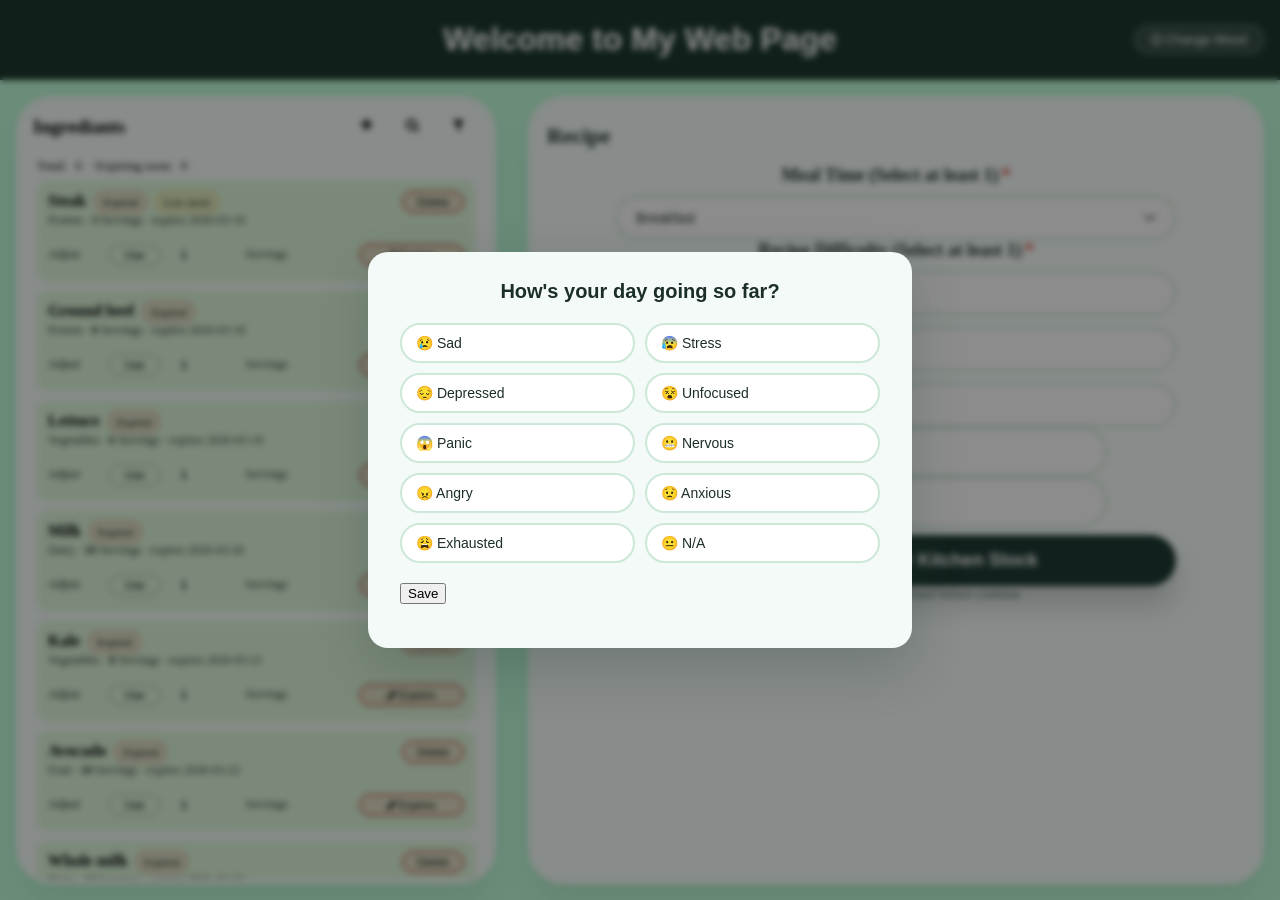
==== index.html @ 079a76af "Add mood suggestions and pill-style selectors Introduce mood-based recipe suggestions and convert di" ====
<html>
<head>
    <title>My Web Page</title>
    <link rel="stylesheet" href="style.css">
    <meta name="viewport" content="width=device-width, initial-scale=1.0">
    <link rel="stylesheet" href="https://cdnjs.cloudflare.com/ajax/libs/font-awesome/4.7.0/css/font-awesome.min.css">
    <script src="pluralize.js"></script>
    <script src="mood.js"></script>
    <script src="ingredients.js"></script>
    <script src="system.js" defer></script>
</head>
<body>
    <header>
        <h1>Welcome to My Web Page</h1>
        <button id="changeMoodBtn" class="change-mood-btn"><i class="fa fa-smile-o"></i> Change Mood</button>
    </header>
    <main class="dashboard-page">
        <section class="dashboard">
            <div class="dashboard-left">
                <div class="left-card card">
                    <h3>Ingrediants</h3>
                    <div class="top-left-btn">
                        <button id="add-btn"><i class="fa fa-plus"></i></button>
                        <button id="search-btn"><i class="fa fa-search"></i></button>
                        <button id="filter-btn"><i class="fa fa-filter"></i></button>   
                    </div>
                    <div class="controls">
                        <div class="filter">
                            <select id="filterCategory">
                                <option value="all">All categories</option>
                                <option value="Fruit">Fruit</option>
                                <option value="Vegetables">Vegetables</option>
                                <option value="Grains">Grains</option>
                                <option value="Protein">Protein</option>
                                <option value="Dairy">Dairy</option>
                                <option value="Others">Others</option>
                            </select>
                            <select id="filterExpiry">
                                <option value="all">All Due Dates</option>
                                <option value="expired">Expired</option>
                                <option value="week">≤ 1 week</option>
                                <option value="month">≤ 1 month</option>
                            </select>
                            <select id="sortBy">
                                <option value="expiryAsc">Expiry ↑</option>
                                <option value="expiryDesc">Expiry ↓</option>
                                <option value="nameAsc">Name A→Z</option>
                                <option value="stockLowFirst">Stock low first</option>
                            </select>
                            <label><input type="checkbox" id="lowStockOnly" /> Low stock only</label>
                        </div>
                        <div class="search">
                            <div class="search-bar">
                                <i class="fa fa-search"></i>
                                <input id="ingredientSearch" placeholder="Search ingredients" />
                                <i class="fa fa-remove" onclick="clearSearch('ingredientSearch')"></i>
                            </div>
                        </div>
                        
                    </div>
                    <div class="summary">
                        Total: <span id="countTotal">0</span>
                        · Expiring soon: <span id="countExpiring">0</span>
                        <button id="resetFiltersBtn" class="reset-filters-btn" hidden>
                            <i class="fa fa-times"></i> Reset filters
                        </button>
                    </div>
                    <div class="list-container">
                        <ul id="ingredientsList" class="ingredientsList" aria-live="polite"></ul>
                    </div>
                </div>
            </div>
            <div class="dashboard-right">
                <div class="right-card card">
                    <h2 class="right-title">Recipe</h2>
                    <div class="right-controls">
                        <div class="form">
                            <div class="group-block">
                                <div class="group-hint">Meal Time (Select at least 1)<span class="req">*</span></div>

                                <select id="mealGroup" class="selector-dropdown">
                                    <option value="0">Breakfast</option>
                                    <option value="1">Lunch</option>
                                    <option value="1">Dinner</option>
                                </select>
                            </div>

                            <div class="group-block">
                                <span class="group-hint">Recipe Difficulty (Select at least 1)<span class="req">*</span></span>

                                <div id="difficultyGroup" class="selector-stack">
                                    <button type="button" class="selector-btn" data-value="0">Level 0</button>
                                    <button type="button" class="selector-btn" data-value="1">Level 1</button>
                                    <button type="button" class="selector-btn" data-value="2">Level 2</button>
                                </div>
                            </div>
                            

                            <label class="expiry-first-label">
                                <input type="checkbox" id="expiryFirst" />
                                <span>🕐 Prioritise expiring ingredients first</span>
                            </label>

                            <label class="expiry-first-label">
                                <input type="checkbox" id="moodSuggest" />
                                <span>Suggest recipes by current mood</span>
                            </label>

                            <button id="analyseBtn" type="button" class="analyse-btn">
                                Start Analyse Your Kitchen Stock
                            </button>

                            <p class="analyse-help">
                                Please Update your Kitchen Stock in the Ingridients Panel before continue
                            </p>
                        </div>
                        <div id="analyseResults" class="analyse-results"></div>    
                    </div>
                </div>
            </div>
        </section>
        <dialog id="moodModal">
            <form id="moodForm">
                <h2 id="moodQuestion">How are you feeling right now?</h2>
                <div class="mood-grid">
                    <label class="mood-label">
                        <input type="radio" name="mood" value="sad" />
                        <span>😢 Sad</span>
                    </label>
                    <label class="mood-label">
                        <input type="radio" name="mood" value="relax" />
                        <span>😰 Stress</span>
                    </label>
                    <label class="mood-label">
                        <input type="radio" name="mood" value="ease_depressed" />
                        <span>😔 Depressed</span>
                    </label>
                    <label class="mood-label">
                        <input type="radio" name="mood" value="focus" />
                        <span>😵 Unfocused</span>
                    </label>
                    <label class="mood-label">
                        <input type="radio" name="mood" value="relax" />
                        <span>😱 Panic</span>
                    </label>
                    <label class="mood-label">
                        <input type="radio" name="mood" value="relax" />
                        <span>😬 Nervous</span>
                    </label>
                    <label class="mood-label">
                        <input type="radio" name="mood" value="ease_angry" />
                        <span>😠 Angry</span>
                    </label>
                    <label class="mood-label">
                        <input type="radio" name="mood" value="ease_anxious" />
                        <span>😟 Anxious</span>
                    </label>
                    <label class="mood-label">
                        <input type="radio" name="mood" value="energy_recover" />
                        <span>😩 Exhausted</span>
                    </label>
                    <label class="mood-label">
                        <input type="radio" name="mood" value="na" />
                        <span>😐 N/A</span>
                    </label>
                </div>
                <div class="modalActions">
                    <button type="submit">Save</button>
                </div>
            </form>
        </dialog>
        <dialog id="setExpiryModal">
            <h2>Update expiry date</h2>
            <p id="setExpiryTarget" class="expiry-target"></p>
            <form id="setExpiryForm">
                <input id="setExpiryIngredientId" type="hidden" />
                <div>
                    <label for="setExpiryDate">Expiry date</label>
                    <input id="setExpiryDate" name="expiry" type="date" />
                </div>
                <div class="modalActions">
                    <button type="submit">Save</button>
                    <button id="btnClearSetExpiry" type="button">Clear date</button>
                    <button id="btnCancelSetExpiry" type="button">Cancel</button>
                </div>
            </form>
        </dialog>
        <dialog id="ingredientModal">
            <h2 id="ingredientModalTitle">Add ingredient</h2>
            <form id="ingredientForm">
            <div>
                <label for="ingName">Name</label>
                <input id="ingName" name="name" required />
                <ul id="formNameSuggestions" class="suggestions" hidden>
                    <li><a href="#">Apple</a></li>
                    <li><a href="#">Banana</a></li>
                    <li><a href="#">Carrot</a></li>
                    <li><a href="#">Doughnut</a></li>
                    <li><a href="#">Adele</a></li>
                </ul>
            </div>
            <div>
                <label for="ingCategory">Category</label>
                <select id="ingCategory" name="category">
                    <option value="Fruit">Fruit</option>
                    <option value="Vegetables">Vegetables</option>
                    <option value="Grains">Grains</option>
                    <option value="Protein">Protein</option>
                    <option value="Dairy">Dairy</option>
                    <option value="Others">Others</option>
                </select>
            </div>
            <div>
                <label for="ingQty">Quantity</label>
                <input id="ingQty" name="qty" type="number" step="1" value="1" required />
                <label for="ingUnit">Unit</label>
                <!-- <input id="ingUnit" name="unit" list="datalist-unit" required />
                <datalist id="datalist-unit"> -->
                <select name="unit" id="ingUnit" defaultValue="piece">
                    <option value="bag">Bag</option>
                    <option value="bar">Bar</option>
                    <option value="bean">Bean</option>
                    <option value="box">Box</option>
                    <option value="bunch">Bunch</option>
                    <option value="bundle">Bundle</option>
                    <option value="clove">Clove</option>
                    <option value="cube">Cube</option>
                    <option value="cup">Cup</option>
                    <option value="dash">Dash</option>
                    <option value="drop">Drop</option>
                    <option value="ear">Ear</option>
                    <option value="head">Head</option>
                    <option value="kit">Kit</option>
                    <option value="leaf">Leaf</option>
                    <option value="link">Link</option>
                    <option value="oz">Oz</option>
                    <option value="pack">Pack</option>
                    <option value="packet">Packet</option>
                    <option value="piece">Piece</option>
                    <option value="pinch">Pinch</option>
                    <option value="scoop">Scoop</option>
                    <option value="second">Second</option>
                    <option value="sheet">Sheet</option>
                    <option value="slice">Slice</option>
                    <option value="stalk">Stalk</option>
                    <option value="tbsp">Tbsp</option>
                    <option value="tsp">Tsp</option>
                </select>
                <!-- </datalist> -->
            </div>
            <div>
                <label for="ingExpiry">Expiry (YYYY-MM-DD)</label>
                <input id="ingExpiry" name="expiry" type="date" />
            </div>
            <!-- <div>
                <label for="ingMinQty">Low stock threshold</label>
                <input id="ingMinQty" name="minQty" type="number" value="0" />
            </div> -->

            <div class="modalActions">
                <button type="submit">Save</button>
                <button id="btnCancelModal" type="button">Cancel</button>
            </div>
            </form>
        </dialog>
    </main>
</body>
</html>
---- style.css ----
/*overall theme control*/
:root {
    --bg-gradient: radial-gradient(circle at 20% 30%, #f4faf7, #eaf3ef);
    --card-white: rgba(255,255,255,0.88);
    --glass-edge: rgba(255,255,255,0.6);
    --primary: #1E3A2F;        /* deep forest green */
    --primary-soft: #2C5F4B;
    --accent: #2E8B57;         /* sea green – fresh, award-friendly */
    --accent-soft: #3CB371;    /* medium sea green */
    --accent-glow: rgba(46,139,86,0.18);
    --success-mint: #4CAF50;
    --text-dark: #1C2E2A;
    --text-light: #547A6B;
    --border-light: rgba(0,0,0,0.04);
    --shadow-sm: 0 20px 35px -10px rgba(28, 55, 45, 0.1);
    --shadow-elevation: 0 40px 60px -15px rgba(30, 60, 50, 0.2);
    --radius-card: 36px;
    --radius-element: 22px;
    --radius-tile: 20px;
    --radius-button: 50px;
    --font-sans: 'Inter', -apple-system, BlinkMacSystemFont, sans-serif;
}

html,
body {
    height: 100%;
}

body {
	min-height: 100vh;
	margin: 0;
	display: flex;
	flex-direction: column;
}

header {
    background: var(--primary);
    color: white;
    text-align: center;
    font-family: var(--font-sans);
    font-weight: 600;
    display: flex;
    align-items: center;
    justify-content: center;
    position: relative;
    padding: 0 16px;
}

.change-mood-btn {
    position: absolute;
    right: 16px;
    border: 1px solid rgba(255,255,255,0.35);
    background: rgba(255,255,255,0.12);
    color: #fff;
    border-radius: 50px;
    padding: 6px 16px;
    font-size: 13px;
    cursor: pointer;
    font-family: var(--font-sans);
    transition: background 0.15s;
}
.change-mood-btn:hover {
    background: rgba(255,255,255,0.25);
}

.dashboard-page {
	min-width: 320px;
	flex: 1;
    display: flex;
    min-height: 0;
}

.dashboard {
	display: flex;
	width: 100%;
	flex: 1;
    flex-wrap: nowrap;
    overflow: hidden;
    min-height: 0;
}
.card {
    background: rgba(255,255,255,0.88);
    backdrop-filter: blur(16px);
    border: 1px solid rgba(255,255,255,0.6);
    border-radius: var(--radius-card);
    padding: 0 1rem;
    box-shadow: var(--shadow-sm);
    transition: box-shadow 0.3s ease, transform 0.2s ease;
    height: stretch;
}

.left-card {
    position: relative;
    display: flex;
    flex-direction: column;
    flex: 1;
    min-height: 0;
}

.card:hover {
    box-shadow: var(--shadow-elevation);
}

.controls .search {
    display: flex;
    gap: 16px;
    margin-bottom: 8px;
    flex-wrap: wrap;
    flex-direction: column;
    visibility: visible;
    transform: translateY(0);
    overflow: hidden;
    transition: opacity 0.25s ease, max-height 0.3s ease, transform 0.3s ease, margin 0.3s ease;
}
.controls .filter {
    display: flex;
    gap: 4px 16px;
    margin-bottom: 8px;
    flex-wrap: wrap;
    visibility: visible;
    transform: translateY(0);
    overflow: hidden;
    transition: opacity 0.25s ease, max-height 0.3s ease, transform 0.3s ease, margin 0.3s ease;
}
.top-left-btn{
    position:absolute; 
    right: 1em; 
    top: 1em;
}
.top-left-btn button{
    border: 1px solid rgba(255, 255, 255, 0.12);
    background: none;
    border-radius: 50px;
    padding: 4px 14px;
    font-size: 14px;
    cursor: pointer;
}
.top-left-btn button:hover {
    background: var(--accent-glow);
    border-color:#1C2E2A;
}
.search-bar {
    display: flex;
    align-items: center;
    background: var(--card-white);
    border: 1px solid #1C2E2A;
    border-radius: var(--radius-element);
    padding: 0.5rem 1rem;
    box-shadow: var(--shadow-sm);
    transition: box-shadow 0.3s ease;
}
.search-bar input {
    border: none;
    outline: none;
    background: transparent;
    font-family: var(--font-sans);
    font-size: 1rem;
    color: var(--text-dark);
    flex: 1;
    padding-left: 0.5rem;
}


.summary {
    display: flex;
    align-items: center;
    gap: 8px;
    flex-wrap: wrap;
    font-size: 13px;
    padding: 2px 4px;
}

.reset-filters-btn {
    margin-left: auto;
    border: 1px solid rgba(239, 68, 68, 0.45);
    background: rgba(239, 68, 68, 0.08);
    color: rgb(180, 30, 30);
    border-radius: 50px;
    padding: 3px 12px;
    font-size: 11px;
    cursor: pointer;
    transition: background 0.15s;
}
.reset-filters-btn:hover {
    background: rgba(239, 68, 68, 0.2);
}

.list-container{
    flex: 1;
    min-height: 0;
    overflow: auto;
    scrollbar-width: thin;
    margin: 4px;
}

.ingredientsList {
  list-style: none;
  padding: 0;
  margin: 0;
  display: grid;
  gap: 8px;
}

.ingredient {
    background: rgba(150, 236, 130, 0.25);
    border: 1px solid rgba(255, 255, 255, 0.279);
    border-radius: 12px;
    padding: 10px;
}
.ingredient-top {
    display: flex;
    justify-content: space-between;
    align-items: center;
}
.ingredient-title {
  display: flex;
  align-items: baseline;
  gap: 8px;
  min-width: 0;
}
.ingredient-name {
  font-weight: 600;
  white-space: nowrap;
  overflow: hidden;
  text-overflow: ellipsis;
}
.ingredient-subtitle {
  font-size: 12px;
  opacity: 0.8;
}
.tag {
    border: 1px solid;
    border-radius: 50px;
    padding: 4px 8px;
    font-size: 11px;
}
.tag-y {
  border-color: rgba(245, 158, 11, 0.45);
  background: rgba(245, 158, 11, 0.12);
}
.tag-r {
  border-color: rgba(239, 68, 68, 0.45);
  background: rgba(239, 68, 68, 0.12);
}
.tag-g {
  border-color: rgba(34, 197, 94, 0.45);
  background: rgba(34, 197, 94, 0.12);
}

.ingredient-actions {
    position:relative; 
    right: 0; 
    top: 0;
}

.red-btn {
    border: 1px solid rgb(171, 0, 0);
    background: rgba(255, 0, 0, 0.1);
    border-radius: 50px;
    padding: 4px 14px;
    font-size: 11px;
    cursor: pointer;
}
.red-btn:hover {
    border: 1px solid rgb(171, 0, 0);
    background: rgba(255, 0, 0, 0.25);
}

.stock-btn {
  border: 1px solid rgba(108, 108, 108, 0.5);
    background: none;
    border-radius: 50px;
    padding: 4px 14px;
    font-size: 11px;
    cursor: pointer;
}
.stock-btn:hover {
    background: var(--accent-glow);
    border-color:#1C2E2A;
}

/* Stock adjust controls */
.stock-controls {
  margin-top: 10px;
  display: grid;
  grid-template-columns: 10fr 10fr 13fr 20fr 20fr;
  gap: 8px;
  align-items: center;
}

.stock-label {
  font-size: 12px;
  opacity: 0.85;
}

.stock-input {
  padding: 8px 10px;
  border-radius: 10px;
  border: 1px solid rgba(255, 255, 255, 0.12);
  background: rgba(255, 255, 255, 0.06);
  color: inherit;
  outline: none;
  width: 100%;
  min-width: 50px;
}

.stock-unit {
    font-size: 12px;
    opacity: 0.8;
    padding-right: 4px;
}
/* Modals */ 

dialog {
    border: none;
    border-radius: 20px;
    padding: 28px 32px;
    background: #f4faf7;
    box-shadow: 0 20px 50px rgba(30,60,50,0.22);
    max-width: 480px;
    width: 90vw;
}
dialog::backdrop {
    background: rgba(0, 0, 0, 0.45);
    backdrop-filter: blur(3px);
}
/* ===== Mood Modal ===== */

#moodQuestion {
    text-align: center;
    font-family: var(--font-sans);
    color: var(--text-dark);
    margin: 0 0 20px;
    font-size: 20px;
}
.mood-grid {
    display: grid;
    grid-template-columns: repeat(2, 1fr);
    gap: 10px;
    margin-bottom: 20px;
}
.mood-label {
    display: flex;
    align-items: center;
    gap: 0;
    cursor: pointer;
}
.mood-label input[type="radio"] {
    opacity: 0;
    position: absolute;
    width: 0;
}
.mood-label span {
    display: flex;
    align-items: center;
    width: 100%;
    padding: 10px 14px;
    border-radius: 999px;
    border: 2px solid #cde8d8;
    background: #fff;
    font-family: var(--font-sans);
    font-size: 14px;
    color: var(--text-dark);
    transition: background 0.15s, border-color 0.15s;
    user-select: none;
    gap: 8px;
}
.mood-label span:hover {
    background: #d8f3e5;
    border-color: var(--accent-soft);
}
.mood-label input[type="radio"]:checked + span {
    background: #79b87c;
    border-color: var(--accent);
    color: #0e1a12;
    font-weight: 600;
}

/* ===== Ingredient Modal ===== */

.expiry-target {
  margin: 0 0 10px;
  color: var(--text-light);
  font-size: 14px;
}

#ingredientModal input,#ingredientModal select,#setExpiryModal input {
  width: 100%;
  padding: 4px 10px;
  margin: 8px 0;
  border: 1px solid #ccc;
  border-radius: 4px;
  box-sizing: border-box;
}

@media screen and (max-width: 850px) {
    .dashboard{
        flex-direction: column;
    }
}
.controls .search:not(.show):has(input:placeholder-shown),  .controls .filter:not(.show){
    opacity: 0;
    visibility: hidden;
    max-height: 0;
    transform: translateY(-10px);
    pointer-events: none;
    margin-bottom: 0;
}
.dashboard-left,
.dashboard-right {
	box-sizing: border-box;
	padding: 16px;
    background-color: #c1ffdc;
    display: flex;
    min-height: 0;
}

.dashboard-left {
	flex: 0 0 40%;
}

.dashboard-right {
	flex: 0 0 60%;
}

.right-card {
    display: flex;
    flex-direction: column;
    flex: 1;
    min-height: 0;
}


/* ===== Right Dashboard (match provided screenshot) ===== */

.right-card {
  display: flex;
  flex-direction: column;
  align-items: center;
  text-align: center;
  padding: 20px 18px 26px;
  overflow: auto;
}

/* If your page already has a centered "Right Dashboard" somewhere,
   this will prevent it from looking like a second heading. Optional. */
.dashboard-right > h2,
.dashboard-right > h3 {
  display: none;
}



.right-title {
  width: 100%;
  text-align: left;
  margin: 6px 0 10px;
  font-size: 22px;
  font-weight: 650;
  color: var(--text-dark);
}

.right-placeholder {
  width: 100%;
  text-align: left;
  margin: 0 0 26px;
  color: var(--text-light);
  font-size: 14px;
}

.right-controls {
  width: 100%;
  display: flex;
  flex-direction: column;
  align-items: center;
  gap: 14px;
  padding: 6px 0 0;
}

.group-block {
  width: 100%;
  display: flex;
  flex-direction: column;
  align-items: center;
  gap: 10px;
}

.group-hint {
  font-size: 18px;
  color: var(--text-dark);
  font-weight: 600;
}

.group-hint .req {
  color: #d33;
  padding-left: 3px;
}

.group-divider {
  width: 100%;
  display: flex;
  align-items: center;
  justify-content: center;
  gap: 10px;
  color: var(--text-dark);
}

.group-divider .dash {
  font-family: var(--font-sans);
  opacity: 0.85;
}

.right-card .form {
  width: 100%;
}

.selector-btn,
.selector-dropdown,
.expiry-first-label {
  display: flex;
  align-items: center;
  gap: 10px;
  cursor: pointer;
  max-width: 560px;
  width: 100%;
  padding: 12px 18px;
  border-radius: 999px;
  border: 2px solid #cde8d8;
  background: #fff;
  font-family: var(--font-sans);
  font-size: 14px;
  color: var(--text-dark);
  transition: background 0.15s, border-color 0.15s;
  box-sizing: border-box;
}

.selector-stack {
  width: 100%;
  max-width: 560px;
  display: grid;
  gap: 12px;
}

/* Dropdown selects replacing pill buttons */
.selector-dropdown {
  appearance: none;
  -webkit-appearance: none;
  background-image: url("data:image/svg+xml,%3Csvg xmlns='http://www.w3.org/2000/svg' width='12' height='8' viewBox='0 0 12 8'%3E%3Cpath d='M1 1l5 5 5-5' stroke='%23333' stroke-width='1.5' fill='none' stroke-linecap='round'/%3E%3C/svg%3E");
  background-repeat: no-repeat;
  background-position: right 18px center;
  padding-right: 42px;
  transition: filter 0.15s ease, box-shadow 0.15s ease;
  outline: none;
}

.selector-dropdown:hover,
.selector-dropdown:focus {
  filter: brightness(0.97);
  box-shadow:
      0 12px 22px rgba(0,0,0,0.13),
      inset 0 1px 0 rgba(255,255,255,0.65);
}

.selector-btn:hover {
  filter: brightness(0.98);
  transform: translateY(-1px);
}

.selector-btn.active {
  background: #79b87c;
  color: #0e1a12;
}

.expiry-first-label:hover {
  background: #d8f3e5;
  border-color: var(--accent-soft);
}
.expiry-first-label input[type="checkbox"] {
  width: 16px;
  height: 16px;
  accent-color: var(--accent);
  flex-shrink: 0;
}

/* analyse button */
.analyse-btn {
    width: 100%;
    max-width: 560px;
    margin-top: 8px;
    border: 0;
    border-radius: 999px;
    padding: 15px 20px;
    font-size: 18px;
    font-weight: 650;
    cursor: pointer;

    background: #1f3b34;
    color: #fff;

    box-shadow: 0 18px 30px rgba(0,0,0,0.18);
}

.analyse-btn:hover {
  filter: brightness(1.05);
}

.analyse-help {
  margin: 0;
  max-width: 560px;
  font-size: 13px;
  color: #3e5a52;
}

.analyse-results {
  width: 100%;
  max-width: 720px;
  margin-top: 16px;
  text-align: left;
}

/* Ingredient chips inside recipe cards */
.ing-chips {
  display: flex;
  flex-wrap: wrap;
  gap: 5px;
  margin-top: 8px;
}
.ing-chip {
  display: inline-block;
  padding: 3px 10px;
  border-radius: 999px;
  font-size: 12px;
  font-family: var(--font-sans);
  font-weight: 500;
  border: 1px solid;
}
.ing-chip-ok {
  background: rgba(34, 197, 94, 0.12);
  border-color: rgba(34, 197, 94, 0.45);
  color: #166534;
}
.ing-chip-missing {
  background: rgba(239, 68, 68, 0.1);
  border-color: rgba(239, 68, 68, 0.45);
  color: #991b1b;
  text-decoration: line-through;
  font-style: italic;
}
.analyse-again-btn {
  width: 100%;
  max-width: 720px;
  margin-bottom: 16px;
  border: 2px solid var(--accent);
  border-radius: 999px;
  padding: 11px 20px;
  font-size: 15px;
  font-weight: 600;
  cursor: pointer;
  background: #fff;
  color: var(--accent);
  font-family: var(--font-sans);
  transition: background 0.15s, color 0.15s;
}
.analyse-again-btn:hover {
  background: var(--accent);
  color: #fff;
}

.recipe-img {
  width: 100px;
  height: 100px;
  border-radius: 12px;
  margin-top: 12px;
  object-fit: contain;
}
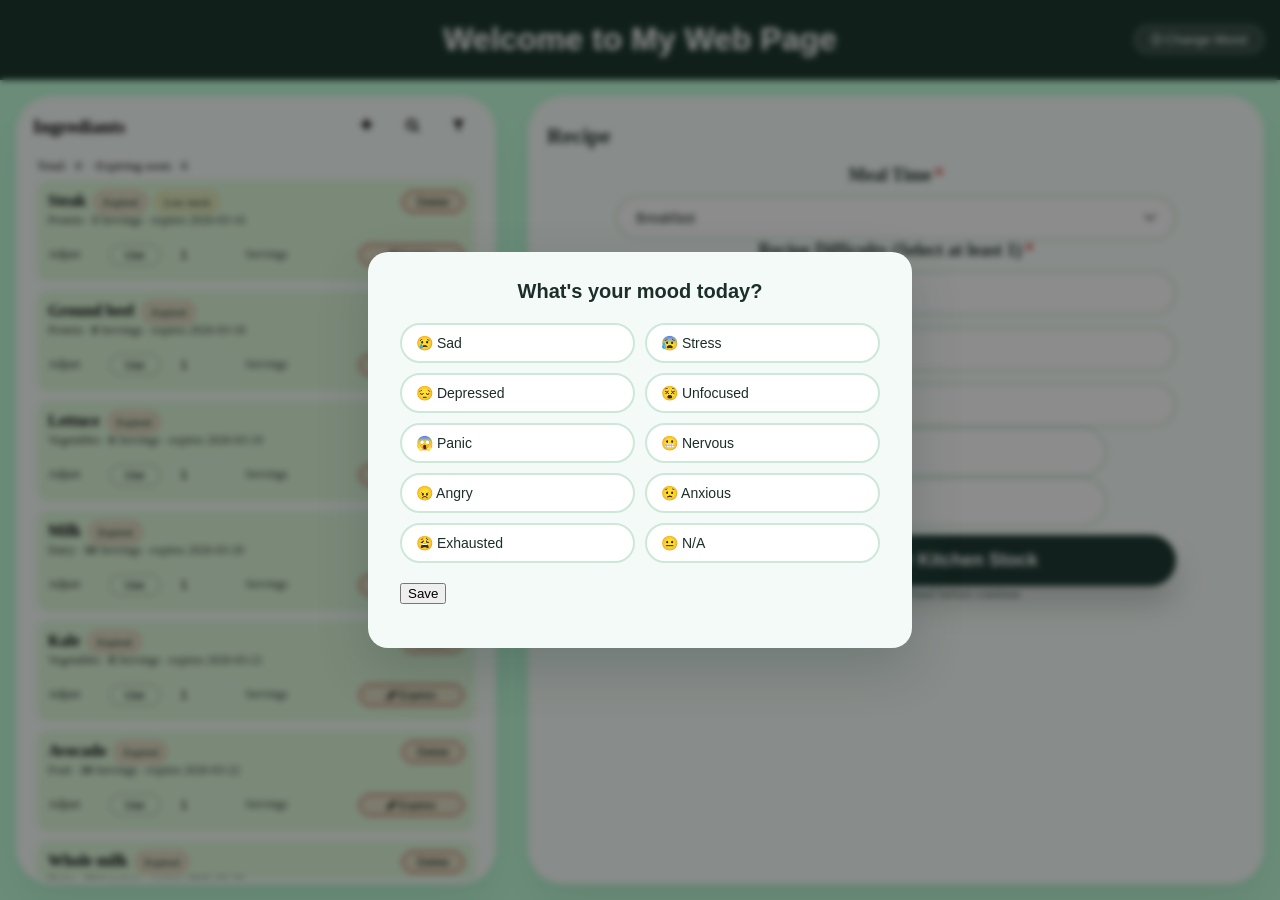
==== commit 9743f315: "Update filters, difficulty labels and analysis Add new filter option and UI tweaks: introduce a “≤ 6" ====
--- a/index.html
+++ b/index.html
@@ -40,6 +40,7 @@
                                 <option value="expired">Expired</option>
                                 <option value="week">≤ 1 week</option>
                                 <option value="month">≤ 1 month</option>
+                                <option value="halfYear">≤ 6 months</option>
                             </select>
                             <select id="sortBy">
                                 <option value="expiryAsc">Expiry ↑</option>
@@ -76,7 +77,7 @@
                     <div class="right-controls">
                         <div class="form">
                             <div class="group-block">
-                                <div class="group-hint">Meal Time (Select at least 1)<span class="req">*</span></div>
+                                <div class="group-hint">Meal Time<span class="req">*</span></div>
 
                                 <select id="mealGroup" class="selector-dropdown">
                                     <option value="0">Breakfast</option>
@@ -89,9 +90,9 @@
                                 <span class="group-hint">Recipe Difficulty (Select at least 1)<span class="req">*</span></span>
 
                                 <div id="difficultyGroup" class="selector-stack">
-                                    <button type="button" class="selector-btn" data-value="0">Level 0</button>
-                                    <button type="button" class="selector-btn" data-value="1">Level 1</button>
-                                    <button type="button" class="selector-btn" data-value="2">Level 2</button>
+                                    <button type="button" class="selector-btn" data-value="0">Easy</button>
+                                    <button type="button" class="selector-btn" data-value="1">Normal</button>
+                                    <button type="button" class="selector-btn" data-value="2">Hard</button>
                                 </div>
                             </div>
                             
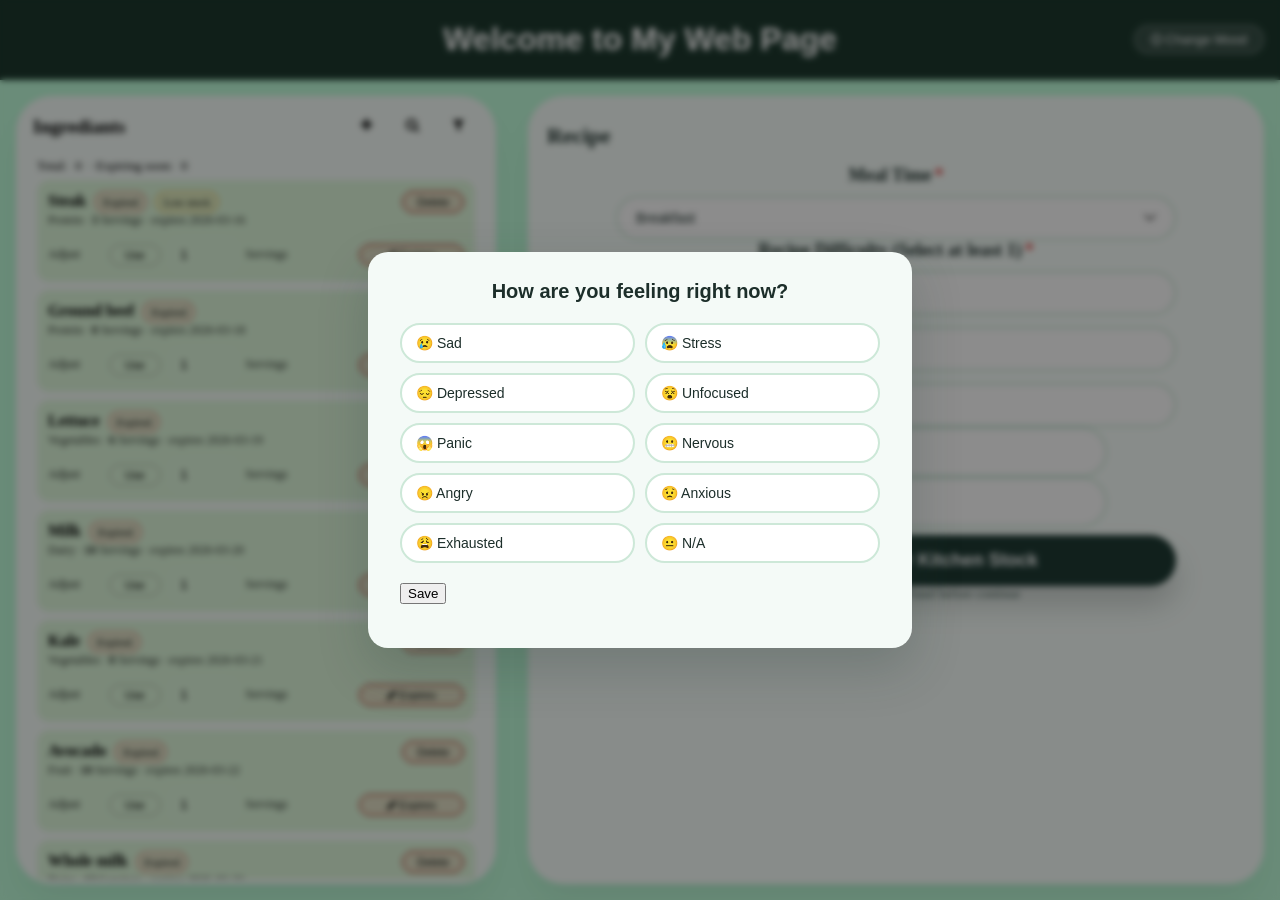
==== commit 021eec0a: "Add 'Name Z→A' sort option Adds a new option (value "nameDesc") to the sort dropdown in index.html s" ====
--- a/index.html
+++ b/index.html
@@ -46,6 +46,7 @@
                                 <option value="expiryAsc">Expiry ↑</option>
                                 <option value="expiryDesc">Expiry ↓</option>
                                 <option value="nameAsc">Name A→Z</option>
+                                <option value="nameDesc">Name Z→A</option>
                                 <option value="stockLowFirst">Stock low first</option>
                             </select>
                             <label><input type="checkbox" id="lowStockOnly" /> Low stock only</label>
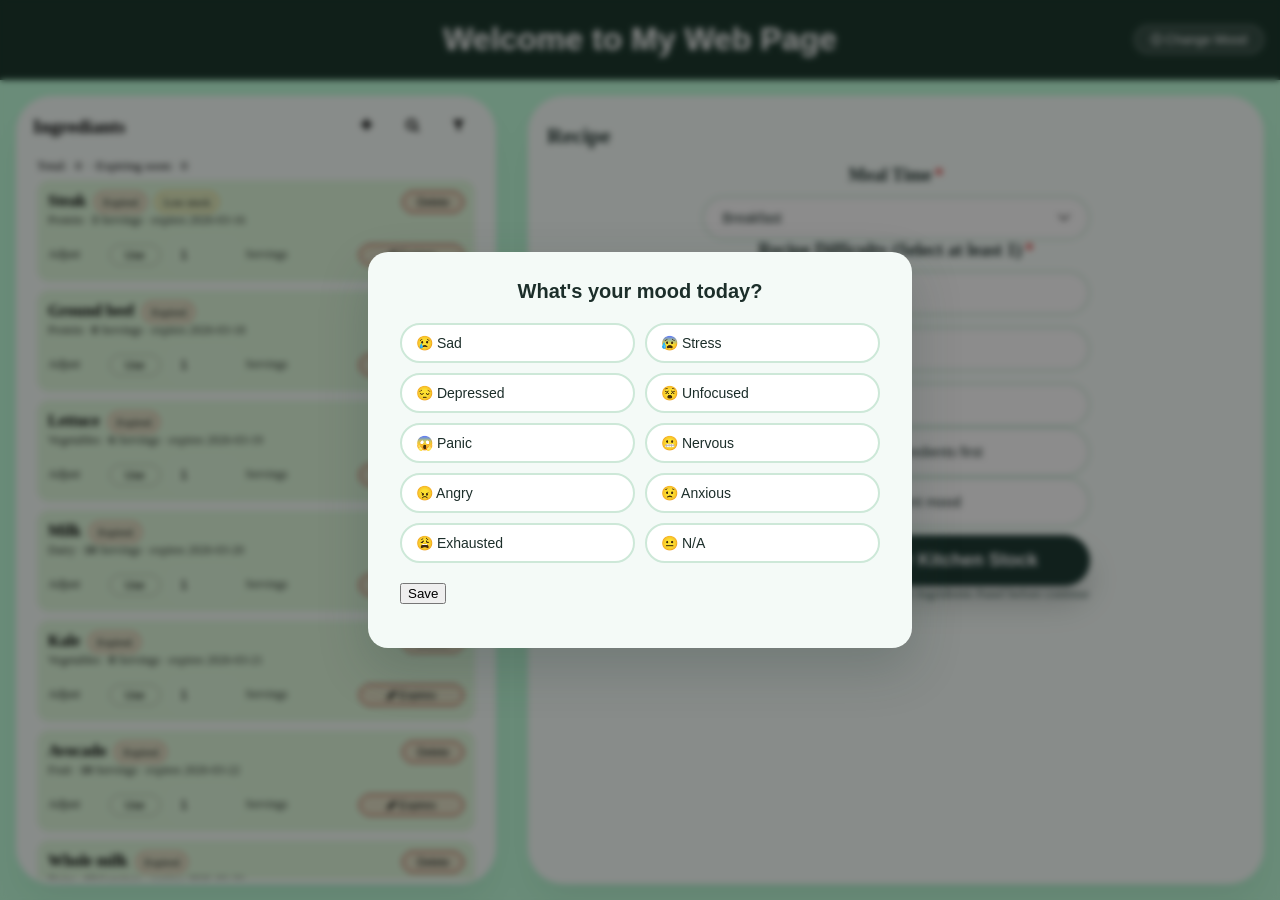
==== commit 0f020077: "Rename expiry-first-label to checkbox-btn Replace the .expiry-first-label class with .checkbox-btn a" ====
--- a/index.html
+++ b/index.html
@@ -98,12 +98,12 @@
                             </div>
                             
 
-                            <label class="expiry-first-label">
+                            <label class="checkbox-btn">
                                 <input type="checkbox" id="expiryFirst" />
                                 <span>🕐 Prioritise expiring ingredients first</span>
                             </label>
 
-                            <label class="expiry-first-label">
+                            <label class="checkbox-btn">
                                 <input type="checkbox" id="moodSuggest" />
                                 <span>Suggest recipes by current mood</span>
                             </label>
--- a/style.css
+++ b/style.css
@@ -510,13 +510,9 @@
   opacity: 0.85;
 }
 
-.right-card .form {
-  width: 100%;
-}
-
 .selector-btn,
 .selector-dropdown,
-.expiry-first-label {
+.checkbox-btn {
   display: flex;
   align-items: center;
   gap: 10px;
@@ -571,11 +567,11 @@
   color: #0e1a12;
 }
 
-.expiry-first-label:hover {
+.checkbox-btn:hover {
   background: #d8f3e5;
   border-color: var(--accent-soft);
 }
-.expiry-first-label input[type="checkbox"] {
+.checkbox-btn input[type="checkbox"] {
   width: 16px;
   height: 16px;
   accent-color: var(--accent);
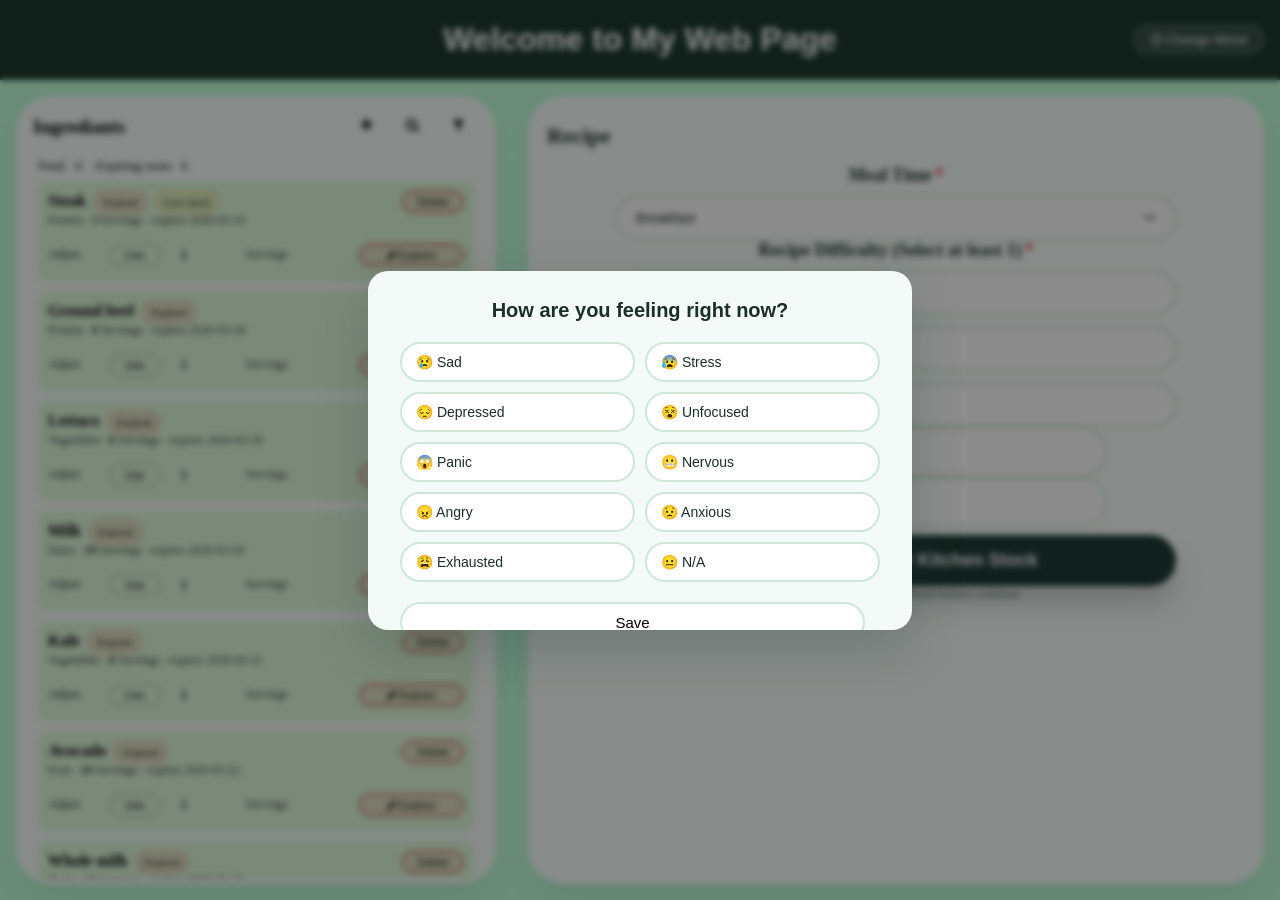
==== commit 289ff84c: "Add VSCode launch config and style mood modal Add .vscode/launch.json to enable launching Chrome aga" ====
--- a/index.html
+++ b/index.html
@@ -46,7 +46,6 @@
                                 <option value="expiryAsc">Expiry ↑</option>
                                 <option value="expiryDesc">Expiry ↓</option>
                                 <option value="nameAsc">Name A→Z</option>
-                                <option value="nameDesc">Name Z→A</option>
                                 <option value="stockLowFirst">Stock low first</option>
                             </select>
                             <label><input type="checkbox" id="lowStockOnly" /> Low stock only</label>
@@ -98,12 +97,12 @@
                             </div>
                             
 
-                            <label class="checkbox-btn">
+                            <label class="expiry-first-label">
                                 <input type="checkbox" id="expiryFirst" />
                                 <span>🕐 Prioritise expiring ingredients first</span>
                             </label>
 
-                            <label class="checkbox-btn">
+                            <label class="expiry-first-label">
                                 <input type="checkbox" id="moodSuggest" />
                                 <span>Suggest recipes by current mood</span>
                             </label>
@@ -167,7 +166,7 @@
                     </label>
                 </div>
                 <div class="modalActions">
-                    <button type="submit">Save</button>
+                    <button type="submit" class="mood-modalActions">Save</button>
                 </div>
             </form>
         </dialog>
--- a/style.css
+++ b/style.css
@@ -324,6 +324,7 @@
     background: rgba(0, 0, 0, 0.45);
     backdrop-filter: blur(3px);
 }
+
 /* ===== Mood Modal ===== */
 
 #moodQuestion {
@@ -365,16 +366,43 @@
     user-select: none;
     gap: 8px;
 }
+
 .mood-label span:hover {
+    transform: scale(1.05);
     background: #d8f3e5;
     border-color: var(--accent-soft);
 }
+
+
 .mood-label input[type="radio"]:checked + span {
     background: #79b87c;
     border-color: var(--accent);
     color: #0e1a12;
     font-weight: 600;
 }
+
+.mood-modalActions {
+    position: absolute;
+    width: 465px;
+    border: 2px solid #cde8d8;
+    background: #fff;
+    border-radius: 50px;
+    padding: 10px 14px;
+    font-size: 15px;
+    cursor: pointer;
+    font-family: var(--font-sans);
+
+    /*
+    transition: transform 0.08s ease, filter 0.15s ease, background 0.2s ease;
+    */
+}
+
+.mood-modalActions span:hover {
+    transform: scale(1.05);
+    background: #d8f3e5;
+    border-color: var(--accent-soft);
+}
+
 
 /* ===== Ingredient Modal ===== */
 
@@ -510,9 +538,13 @@
   opacity: 0.85;
 }
 
+.right-card .form {
+  width: 100%;
+}
+
 .selector-btn,
 .selector-dropdown,
-.checkbox-btn {
+.expiry-first-label {
   display: flex;
   align-items: center;
   gap: 10px;
@@ -567,11 +599,11 @@
   color: #0e1a12;
 }
 
-.checkbox-btn:hover {
+.expiry-first-label:hover {
   background: #d8f3e5;
   border-color: var(--accent-soft);
 }
-.checkbox-btn input[type="checkbox"] {
+.expiry-first-label input[type="checkbox"] {
   width: 16px;
   height: 16px;
   accent-color: var(--accent);
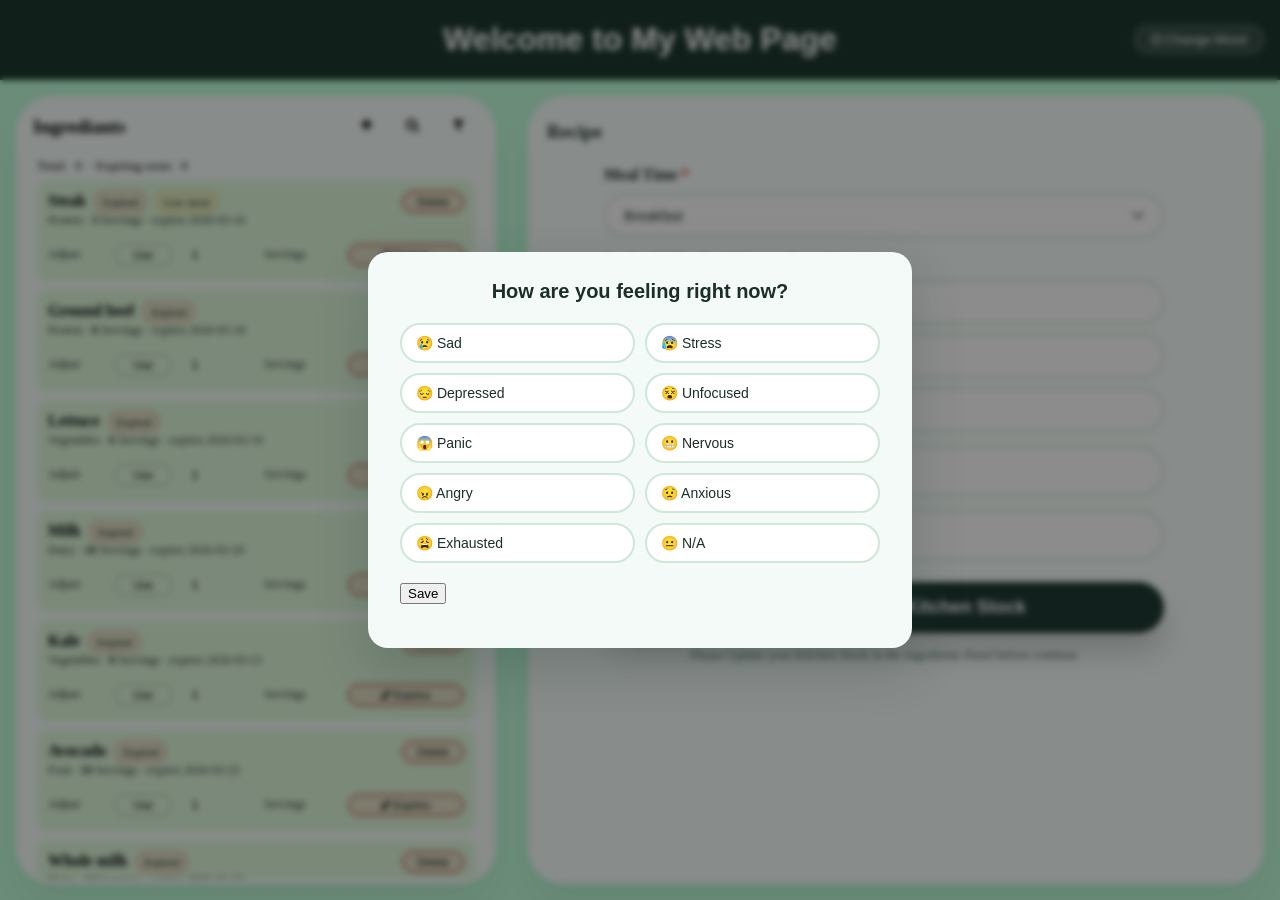
==== commit 5aa8b019: "Refactor right panel UI and modal logic Add a right-header area with actions, simplify ingredient fo" ====
--- a/index.html
+++ b/index.html
@@ -46,6 +46,7 @@
                                 <option value="expiryAsc">Expiry ↑</option>
                                 <option value="expiryDesc">Expiry ↓</option>
                                 <option value="nameAsc">Name A→Z</option>
+                                <option value="nameDesc">Name Z→A</option>
                                 <option value="stockLowFirst">Stock low first</option>
                             </select>
                             <label><input type="checkbox" id="lowStockOnly" /> Low stock only</label>
@@ -73,7 +74,10 @@
             </div>
             <div class="dashboard-right">
                 <div class="right-card card">
-                    <h2 class="right-title">Recipe</h2>
+                    <div class="right-header">
+                        <h2 class="right-title">Recipe</h2>
+                        <div id="rightTitleActions" class="right-title-actions"></div>
+                    </div>
                     <div class="right-controls">
                         <div class="form">
                             <div class="group-block">
@@ -97,12 +101,12 @@
                             </div>
                             
 
-                            <label class="expiry-first-label">
+                            <label class="checkbox-btn">
                                 <input type="checkbox" id="expiryFirst" />
                                 <span>🕐 Prioritise expiring ingredients first</span>
                             </label>
 
-                            <label class="expiry-first-label">
+                            <label class="checkbox-btn">
                                 <input type="checkbox" id="moodSuggest" />
                                 <span>Suggest recipes by current mood</span>
                             </label>
@@ -166,7 +170,7 @@
                     </label>
                 </div>
                 <div class="modalActions">
-                    <button type="submit" class="mood-modalActions">Save</button>
+                    <button type="submit">Save</button>
                 </div>
             </form>
         </dialog>
@@ -192,13 +196,6 @@
             <div>
                 <label for="ingName">Name</label>
                 <input id="ingName" name="name" required />
-                <ul id="formNameSuggestions" class="suggestions" hidden>
-                    <li><a href="#">Apple</a></li>
-                    <li><a href="#">Banana</a></li>
-                    <li><a href="#">Carrot</a></li>
-                    <li><a href="#">Doughnut</a></li>
-                    <li><a href="#">Adele</a></li>
-                </ul>
             </div>
             <div>
                 <label for="ingCategory">Category</label>
@@ -212,52 +209,13 @@
                 </select>
             </div>
             <div>
-                <label for="ingQty">Quantity</label>
+                <label for="ingQty">Quantity - Servings</label>
                 <input id="ingQty" name="qty" type="number" step="1" value="1" required />
-                <label for="ingUnit">Unit</label>
-                <!-- <input id="ingUnit" name="unit" list="datalist-unit" required />
-                <datalist id="datalist-unit"> -->
-                <select name="unit" id="ingUnit" defaultValue="piece">
-                    <option value="bag">Bag</option>
-                    <option value="bar">Bar</option>
-                    <option value="bean">Bean</option>
-                    <option value="box">Box</option>
-                    <option value="bunch">Bunch</option>
-                    <option value="bundle">Bundle</option>
-                    <option value="clove">Clove</option>
-                    <option value="cube">Cube</option>
-                    <option value="cup">Cup</option>
-                    <option value="dash">Dash</option>
-                    <option value="drop">Drop</option>
-                    <option value="ear">Ear</option>
-                    <option value="head">Head</option>
-                    <option value="kit">Kit</option>
-                    <option value="leaf">Leaf</option>
-                    <option value="link">Link</option>
-                    <option value="oz">Oz</option>
-                    <option value="pack">Pack</option>
-                    <option value="packet">Packet</option>
-                    <option value="piece">Piece</option>
-                    <option value="pinch">Pinch</option>
-                    <option value="scoop">Scoop</option>
-                    <option value="second">Second</option>
-                    <option value="sheet">Sheet</option>
-                    <option value="slice">Slice</option>
-                    <option value="stalk">Stalk</option>
-                    <option value="tbsp">Tbsp</option>
-                    <option value="tsp">Tsp</option>
-                </select>
-                <!-- </datalist> -->
             </div>
             <div>
                 <label for="ingExpiry">Expiry (YYYY-MM-DD)</label>
                 <input id="ingExpiry" name="expiry" type="date" />
             </div>
-            <!-- <div>
-                <label for="ingMinQty">Low stock threshold</label>
-                <input id="ingMinQty" name="minQty" type="number" value="0" />
-            </div> -->
-
             <div class="modalActions">
                 <button type="submit">Save</button>
                 <button id="btnCancelModal" type="button">Cancel</button>
--- a/style.css
+++ b/style.css
@@ -283,7 +283,7 @@
 .stock-controls {
   margin-top: 10px;
   display: grid;
-  grid-template-columns: 10fr 10fr 13fr 20fr 20fr;
+  grid-template-columns: 10fr 10fr 13fr 13fr 20fr;
   gap: 8px;
   align-items: center;
 }
@@ -324,7 +324,6 @@
     background: rgba(0, 0, 0, 0.45);
     backdrop-filter: blur(3px);
 }
-
 /* ===== Mood Modal ===== */
 
 #moodQuestion {
@@ -366,43 +365,16 @@
     user-select: none;
     gap: 8px;
 }
-
 .mood-label span:hover {
-    transform: scale(1.05);
     background: #d8f3e5;
     border-color: var(--accent-soft);
 }
-
-
 .mood-label input[type="radio"]:checked + span {
     background: #79b87c;
     border-color: var(--accent);
     color: #0e1a12;
     font-weight: 600;
 }
-
-.mood-modalActions {
-    position: absolute;
-    width: 465px;
-    border: 2px solid #cde8d8;
-    background: #fff;
-    border-radius: 50px;
-    padding: 10px 14px;
-    font-size: 15px;
-    cursor: pointer;
-    font-family: var(--font-sans);
-
-    /*
-    transition: transform 0.08s ease, filter 0.15s ease, background 0.2s ease;
-    */
-}
-
-.mood-modalActions span:hover {
-    transform: scale(1.05);
-    background: #d8f3e5;
-    border-color: var(--accent-soft);
-}
-
 
 /* ===== Ingredient Modal ===== */
 
@@ -467,7 +439,6 @@
   align-items: center;
   text-align: center;
   padding: 20px 18px 26px;
-  overflow: auto;
 }
 
 /* If your page already has a centered "Right Dashboard" somewhere,
@@ -477,15 +448,35 @@
   display: none;
 }
 
-
+.results-heading {
+  margin: 0;
+}
+
+.right-header {
+  width: 100%;
+  display: flex;
+  align-items: center;
+  justify-content: space-between;
+  gap: 12px;
+  margin: 4px 0 14px;
+}
 
 .right-title {
-  width: 100%;
+  flex: 1;
+  min-width: 0;
   text-align: left;
-  margin: 6px 0 10px;
-  font-size: 22px;
-  font-weight: 650;
+  margin: 0;
+  font-size: 1.17em;
+  font-weight: 700;
+  letter-spacing: 0.01em;
   color: var(--text-dark);
+}
+
+.right-title-actions {
+  display: flex;
+  align-items: center;
+  justify-content: flex-end;
+  flex-shrink: 0;
 }
 
 .right-placeholder {
@@ -501,20 +492,38 @@
   display: flex;
   flex-direction: column;
   align-items: center;
+  gap: 16px;
+  padding: 8px 0 0;
+  overflow: auto;
+  scrollbar-width: thin;
+}
+
+.right-controls .form {
+  width: 100%;
+  max-width: 620px;
+  display: flex;
+  flex-direction: column;
   gap: 14px;
-  padding: 6px 0 0;
-}
+  padding: 0px 18px;
+  box-sizing: border-box;
+  animation: form-enter 0.3s ease-out;
+}
+
+
 
 .group-block {
   width: 100%;
   display: flex;
   flex-direction: column;
-  align-items: center;
-  gap: 10px;
+  align-items: stretch;
+  gap: 8px;
 }
 
 .group-hint {
-  font-size: 18px;
+  width: 100%;
+  text-align: left;
+  font-size: 16px;
+  line-height: 1.3;
   color: var(--text-dark);
   font-weight: 600;
 }
@@ -538,13 +547,9 @@
   opacity: 0.85;
 }
 
-.right-card .form {
-  width: 100%;
-}
-
 .selector-btn,
 .selector-dropdown,
-.expiry-first-label {
+.checkbox-btn {
   display: flex;
   align-items: center;
   gap: 10px;
@@ -566,7 +571,7 @@
   width: 100%;
   max-width: 560px;
   display: grid;
-  gap: 12px;
+  gap: 10px;
 }
 
 /* Dropdown selects replacing pill buttons */
@@ -594,16 +599,24 @@
   transform: translateY(-1px);
 }
 
+.selector-btn:focus-visible,
+.selector-dropdown:focus-visible,
+.checkbox-btn:focus-within {
+  outline: none;
+  border-color: var(--accent);
+  box-shadow: 0 0 0 3px rgba(46, 139, 87, 0.18);
+}
+
 .selector-btn.active {
   background: #79b87c;
   color: #0e1a12;
 }
 
-.expiry-first-label:hover {
+.checkbox-btn:hover {
   background: #d8f3e5;
   border-color: var(--accent-soft);
 }
-.expiry-first-label input[type="checkbox"] {
+.checkbox-btn input[type="checkbox"] {
   width: 16px;
   height: 16px;
   accent-color: var(--accent);
@@ -632,6 +645,13 @@
   filter: brightness(1.05);
 }
 
+.analyse-btn:focus-visible {
+  outline: none;
+  box-shadow:
+      0 18px 30px rgba(0,0,0,0.18),
+      0 0 0 3px rgba(46, 139, 87, 0.2);
+}
+
 .analyse-help {
   margin: 0;
   max-width: 560px;
@@ -675,19 +695,21 @@
   font-style: italic;
 }
 .analyse-again-btn {
-  width: 100%;
-  max-width: 720px;
-  margin-bottom: 16px;
+  width: auto;
+  max-width: none;
+  margin: 0;
   border: 2px solid var(--accent);
   border-radius: 999px;
-  padding: 11px 20px;
-  font-size: 15px;
+  padding: 10px 16px;
+  font-size: 14px;
   font-weight: 600;
   cursor: pointer;
   background: #fff;
   color: var(--accent);
+  box-shadow: 0 10px 24px rgba(28, 55, 45, 0.12);
   font-family: var(--font-sans);
   transition: background 0.15s, color 0.15s;
+  white-space: nowrap;
 }
 .analyse-again-btn:hover {
   background: var(--accent);
@@ -700,4 +722,50 @@
   border-radius: 12px;
   margin-top: 12px;
   object-fit: contain;
+}
+
+@media screen and (max-width: 850px) {
+  .dashboard-right {
+    padding: 12px;
+  }
+
+  .right-card {
+    padding: 18px 14px 22px;
+    border-radius: 24px;
+  }
+
+  .right-title {
+    margin: 2px 0 12px;
+  }
+
+  .right-header {
+    align-items: flex-start;
+    flex-wrap: wrap;
+    margin-bottom: 12px;
+  }
+
+  .right-title-actions {
+    width: 100%;
+    justify-content: flex-start;
+  }
+
+  .right-controls .form {
+    padding: 18px 14px;
+  }
+
+  .selector-btn,
+  .selector-dropdown,
+  .checkbox-btn {
+    padding: 10px 14px;
+    font-size: 13px;
+  }
+
+  .group-hint {
+    font-size: 15px;
+  }
+
+  .analyse-btn {
+    font-size: 16px;
+    padding: 14px 16px;
+  }
 }
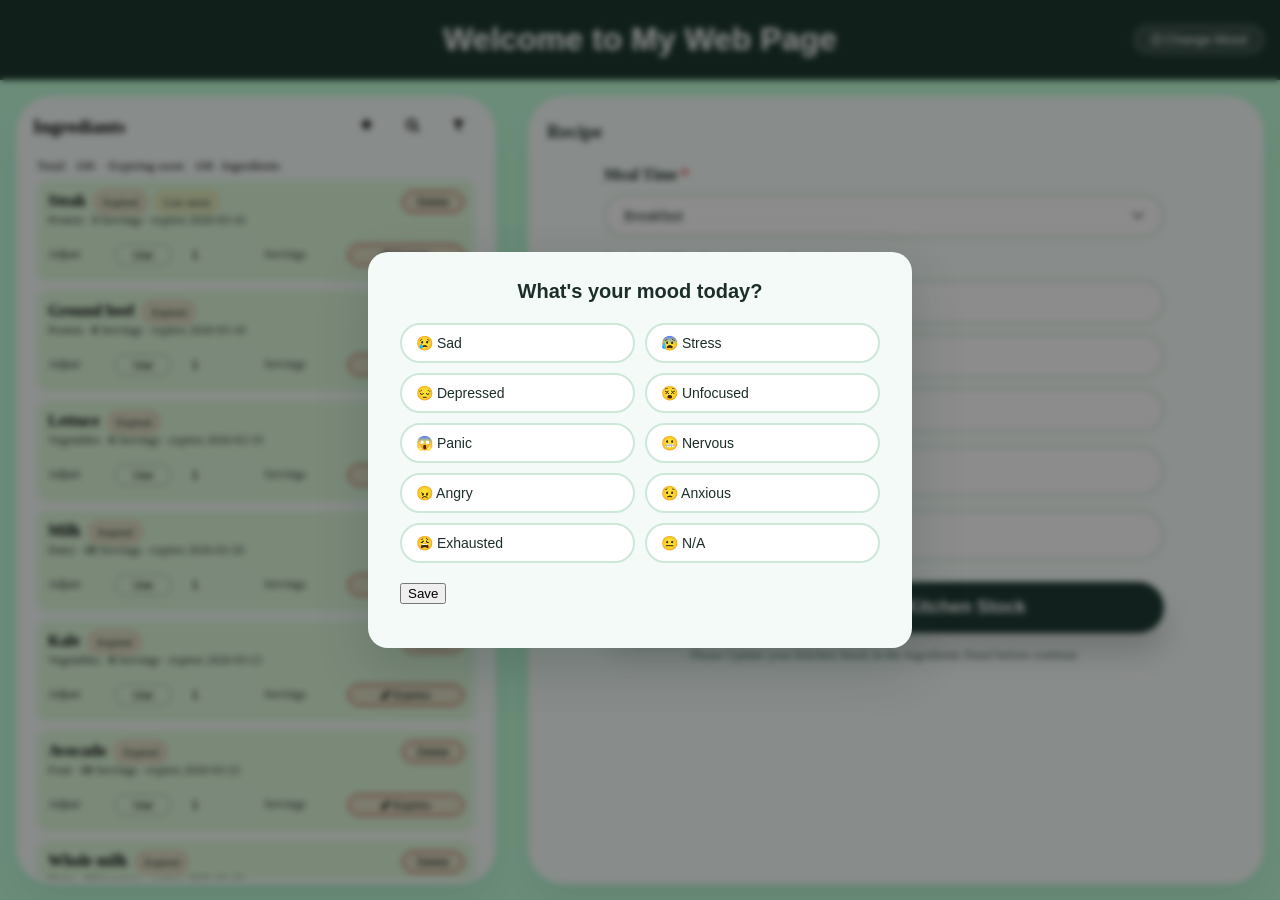
==== commit 82b777c7: "Update ingredient counts in UI Sync the ingredient counters with the rendered ingredients list. Add " ====
--- a/index.html
+++ b/index.html
@@ -62,7 +62,7 @@
                     </div>
                     <div class="summary">
                         Total: <span id="countTotal">0</span>
-                        · Expiring soon: <span id="countExpiring">0</span>
+                        · Expiring soon: <span id="countExpiring">0</span> Ingredients
                         <button id="resetFiltersBtn" class="reset-filters-btn" hidden>
                             <i class="fa fa-times"></i> Reset filters
                         </button>
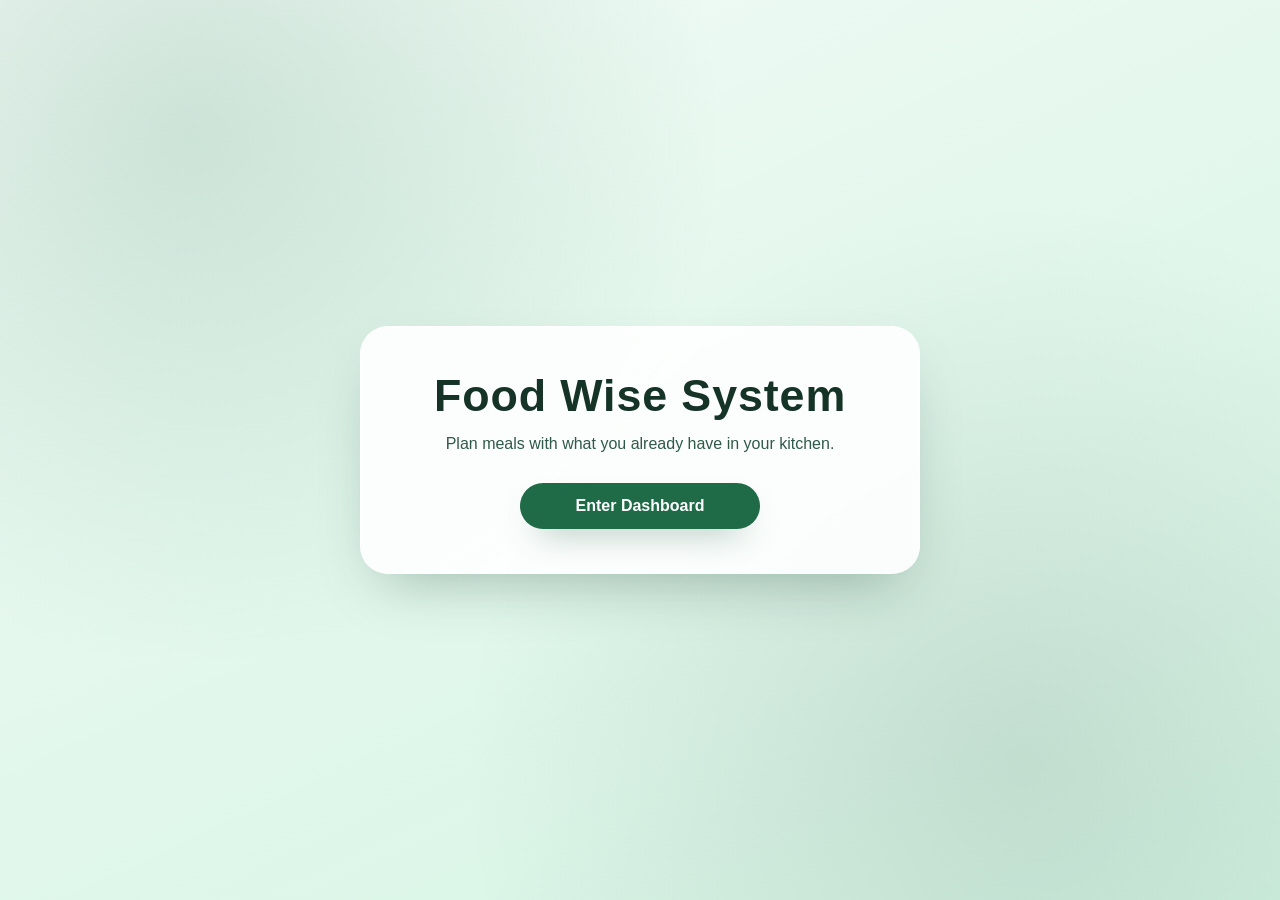
==== commit 36a67272: "Add landing page, dashboard and adjust mood flow Add a full dashboard page (home.html) containing th" ====
--- a/index.html
+++ b/index.html
@@ -1,227 +1,100 @@
-<html>
+<!doctype html>
+<html lang="en">
 <head>
-    <title>My Web Page</title>
-    <link rel="stylesheet" href="style.css">
+    <meta charset="UTF-8">
     <meta name="viewport" content="width=device-width, initial-scale=1.0">
-    <link rel="stylesheet" href="https://cdnjs.cloudflare.com/ajax/libs/font-awesome/4.7.0/css/font-awesome.min.css">
-    <script src="pluralize.js"></script>
-    <script src="mood.js"></script>
-    <script src="ingredients.js"></script>
-    <script src="system.js" defer></script>
+    <title>Food Wise Home</title>
+    <style>
+        :root {
+            --bg-main: #f2fbf6;
+            --bg-accent: #d4f4e3;
+            --ink: #153327;
+            --ink-soft: #2f5948;
+            --btn: #1f6b47;
+            --btn-hover: #195439;
+        }
+
+        * {
+            box-sizing: border-box;
+        }
+
+        body {
+            margin: 0;
+            min-height: 100vh;
+            display: grid;
+            place-items: center;
+            font-family: "Trebuchet MS", "Segoe UI", sans-serif;
+            color: var(--ink);
+            background:
+                radial-gradient(circle at 15% 15%, rgba(31, 107, 71, 0.16), transparent 40%),
+                radial-gradient(circle at 80% 85%, rgba(21, 51, 39, 0.12), transparent 44%),
+                linear-gradient(155deg, var(--bg-main), var(--bg-accent));
+            padding: 20px;
+        }
+
+        .home-card {
+            width: min(560px, 100%);
+            border-radius: 28px;
+            background: rgba(255, 255, 255, 0.9);
+            border: 1px solid rgba(255, 255, 255, 0.8);
+            box-shadow: 0 26px 60px -24px rgba(17, 51, 38, 0.35);
+            padding: 44px 28px;
+            text-align: center;
+        }
+
+        .home-title {
+            margin: 0;
+            font-size: clamp(1.9rem, 1.4rem + 2vw, 2.8rem);
+            line-height: 1.1;
+            letter-spacing: 0.02em;
+        }
+
+        .home-subtitle {
+            margin: 14px 0 30px;
+            font-size: 1rem;
+            color: var(--ink-soft);
+        }
+
+        .enter-btn {
+            display: inline-flex;
+            align-items: center;
+            justify-content: center;
+            min-width: 240px;
+            padding: 14px 22px;
+            border-radius: 999px;
+            border: none;
+            background: var(--btn);
+            color: #fff;
+            font-weight: 700;
+            font-size: 1rem;
+            cursor: pointer;
+            transition: transform 0.15s ease, background 0.15s ease, box-shadow 0.15s ease;
+            box-shadow: 0 16px 34px -18px rgba(25, 84, 57, 0.75);
+        }
+
+        .enter-btn:hover {
+            background: var(--btn-hover);
+            transform: translateY(-1px);
+        }
+
+        .enter-btn:focus-visible {
+            outline: 3px solid rgba(31, 107, 71, 0.28);
+            outline-offset: 4px;
+        }
+    </style>
+    
 </head>
 <body>
-    <header>
-        <h1>Welcome to My Web Page</h1>
-        <button id="changeMoodBtn" class="change-mood-btn"><i class="fa fa-smile-o"></i> Change Mood</button>
-    </header>
-    <main class="dashboard-page">
-        <section class="dashboard">
-            <div class="dashboard-left">
-                <div class="left-card card">
-                    <h3>Ingrediants</h3>
-                    <div class="top-left-btn">
-                        <button id="add-btn"><i class="fa fa-plus"></i></button>
-                        <button id="search-btn"><i class="fa fa-search"></i></button>
-                        <button id="filter-btn"><i class="fa fa-filter"></i></button>   
-                    </div>
-                    <div class="controls">
-                        <div class="filter">
-                            <select id="filterCategory">
-                                <option value="all">All categories</option>
-                                <option value="Fruit">Fruit</option>
-                                <option value="Vegetables">Vegetables</option>
-                                <option value="Grains">Grains</option>
-                                <option value="Protein">Protein</option>
-                                <option value="Dairy">Dairy</option>
-                                <option value="Others">Others</option>
-                            </select>
-                            <select id="filterExpiry">
-                                <option value="all">All Due Dates</option>
-                                <option value="expired">Expired</option>
-                                <option value="week">≤ 1 week</option>
-                                <option value="month">≤ 1 month</option>
-                                <option value="halfYear">≤ 6 months</option>
-                            </select>
-                            <select id="sortBy">
-                                <option value="expiryAsc">Expiry ↑</option>
-                                <option value="expiryDesc">Expiry ↓</option>
-                                <option value="nameAsc">Name A→Z</option>
-                                <option value="nameDesc">Name Z→A</option>
-                                <option value="stockLowFirst">Stock low first</option>
-                            </select>
-                            <label><input type="checkbox" id="lowStockOnly" /> Low stock only</label>
-                        </div>
-                        <div class="search">
-                            <div class="search-bar">
-                                <i class="fa fa-search"></i>
-                                <input id="ingredientSearch" placeholder="Search ingredients" />
-                                <i class="fa fa-remove" onclick="clearSearch('ingredientSearch')"></i>
-                            </div>
-                        </div>
-                        
-                    </div>
-                    <div class="summary">
-                        Total: <span id="countTotal">0</span>
-                        · Expiring soon: <span id="countExpiring">0</span> Ingredients
-                        <button id="resetFiltersBtn" class="reset-filters-btn" hidden>
-                            <i class="fa fa-times"></i> Reset filters
-                        </button>
-                    </div>
-                    <div class="list-container">
-                        <ul id="ingredientsList" class="ingredientsList" aria-live="polite"></ul>
-                    </div>
-                </div>
-            </div>
-            <div class="dashboard-right">
-                <div class="right-card card">
-                    <div class="right-header">
-                        <h2 class="right-title">Recipe</h2>
-                        <div id="rightTitleActions" class="right-title-actions"></div>
-                    </div>
-                    <div class="right-controls">
-                        <div class="form">
-                            <div class="group-block">
-                                <div class="group-hint">Meal Time<span class="req">*</span></div>
-
-                                <select id="mealGroup" class="selector-dropdown">
-                                    <option value="0">Breakfast</option>
-                                    <option value="1">Lunch</option>
-                                    <option value="1">Dinner</option>
-                                </select>
-                            </div>
-
-                            <div class="group-block">
-                                <span class="group-hint">Recipe Difficulty (Select at least 1)<span class="req">*</span></span>
-
-                                <div id="difficultyGroup" class="selector-stack">
-                                    <button type="button" class="selector-btn" data-value="0">Easy</button>
-                                    <button type="button" class="selector-btn" data-value="1">Normal</button>
-                                    <button type="button" class="selector-btn" data-value="2">Hard</button>
-                                </div>
-                            </div>
-                            
-
-                            <label class="checkbox-btn">
-                                <input type="checkbox" id="expiryFirst" />
-                                <span>🕐 Prioritise expiring ingredients first</span>
-                            </label>
-
-                            <label class="checkbox-btn">
-                                <input type="checkbox" id="moodSuggest" />
-                                <span>Suggest recipes by current mood</span>
-                            </label>
-
-                            <button id="analyseBtn" type="button" class="analyse-btn">
-                                Start Analyse Your Kitchen Stock
-                            </button>
-
-                            <p class="analyse-help">
-                                Please Update your Kitchen Stock in the Ingridients Panel before continue
-                            </p>
-                        </div>
-                        <div id="analyseResults" class="analyse-results"></div>    
-                    </div>
-                </div>
-            </div>
-        </section>
-        <dialog id="moodModal">
-            <form id="moodForm">
-                <h2 id="moodQuestion">How are you feeling right now?</h2>
-                <div class="mood-grid">
-                    <label class="mood-label">
-                        <input type="radio" name="mood" value="sad" />
-                        <span>😢 Sad</span>
-                    </label>
-                    <label class="mood-label">
-                        <input type="radio" name="mood" value="relax" />
-                        <span>😰 Stress</span>
-                    </label>
-                    <label class="mood-label">
-                        <input type="radio" name="mood" value="ease_depressed" />
-                        <span>😔 Depressed</span>
-                    </label>
-                    <label class="mood-label">
-                        <input type="radio" name="mood" value="focus" />
-                        <span>😵 Unfocused</span>
-                    </label>
-                    <label class="mood-label">
-                        <input type="radio" name="mood" value="relax" />
-                        <span>😱 Panic</span>
-                    </label>
-                    <label class="mood-label">
-                        <input type="radio" name="mood" value="relax" />
-                        <span>😬 Nervous</span>
-                    </label>
-                    <label class="mood-label">
-                        <input type="radio" name="mood" value="ease_angry" />
-                        <span>😠 Angry</span>
-                    </label>
-                    <label class="mood-label">
-                        <input type="radio" name="mood" value="ease_anxious" />
-                        <span>😟 Anxious</span>
-                    </label>
-                    <label class="mood-label">
-                        <input type="radio" name="mood" value="energy_recover" />
-                        <span>😩 Exhausted</span>
-                    </label>
-                    <label class="mood-label">
-                        <input type="radio" name="mood" value="na" />
-                        <span>😐 N/A</span>
-                    </label>
-                </div>
-                <div class="modalActions">
-                    <button type="submit">Save</button>
-                </div>
-            </form>
-        </dialog>
-        <dialog id="setExpiryModal">
-            <h2>Update expiry date</h2>
-            <p id="setExpiryTarget" class="expiry-target"></p>
-            <form id="setExpiryForm">
-                <input id="setExpiryIngredientId" type="hidden" />
-                <div>
-                    <label for="setExpiryDate">Expiry date</label>
-                    <input id="setExpiryDate" name="expiry" type="date" />
-                </div>
-                <div class="modalActions">
-                    <button type="submit">Save</button>
-                    <button id="btnClearSetExpiry" type="button">Clear date</button>
-                    <button id="btnCancelSetExpiry" type="button">Cancel</button>
-                </div>
-            </form>
-        </dialog>
-        <dialog id="ingredientModal">
-            <h2 id="ingredientModalTitle">Add ingredient</h2>
-            <form id="ingredientForm">
-            <div>
-                <label for="ingName">Name</label>
-                <input id="ingName" name="name" required />
-            </div>
-            <div>
-                <label for="ingCategory">Category</label>
-                <select id="ingCategory" name="category">
-                    <option value="Fruit">Fruit</option>
-                    <option value="Vegetables">Vegetables</option>
-                    <option value="Grains">Grains</option>
-                    <option value="Protein">Protein</option>
-                    <option value="Dairy">Dairy</option>
-                    <option value="Others">Others</option>
-                </select>
-            </div>
-            <div>
-                <label for="ingQty">Quantity - Servings</label>
-                <input id="ingQty" name="qty" type="number" step="1" value="1" required />
-            </div>
-            <div>
-                <label for="ingExpiry">Expiry (YYYY-MM-DD)</label>
-                <input id="ingExpiry" name="expiry" type="date" />
-            </div>
-            <div class="modalActions">
-                <button type="submit">Save</button>
-                <button id="btnCancelModal" type="button">Cancel</button>
-            </div>
-            </form>
-        </dialog>
+    <script >
+        localStorage.removeItem('food_wise_date');
+        localStorage.removeItem('food_wise_mood');
+    </script>
+    <main class="home-card">
+        <h1 class="home-title">Food Wise System</h1>
+        <p class="home-subtitle">Plan meals with what you already have in your kitchen.</p>
+        <button class="enter-btn" type="button" onclick="window.location.href='home.html'">
+            Enter Dashboard
+        </button>
     </main>
 </body>
 </html>
